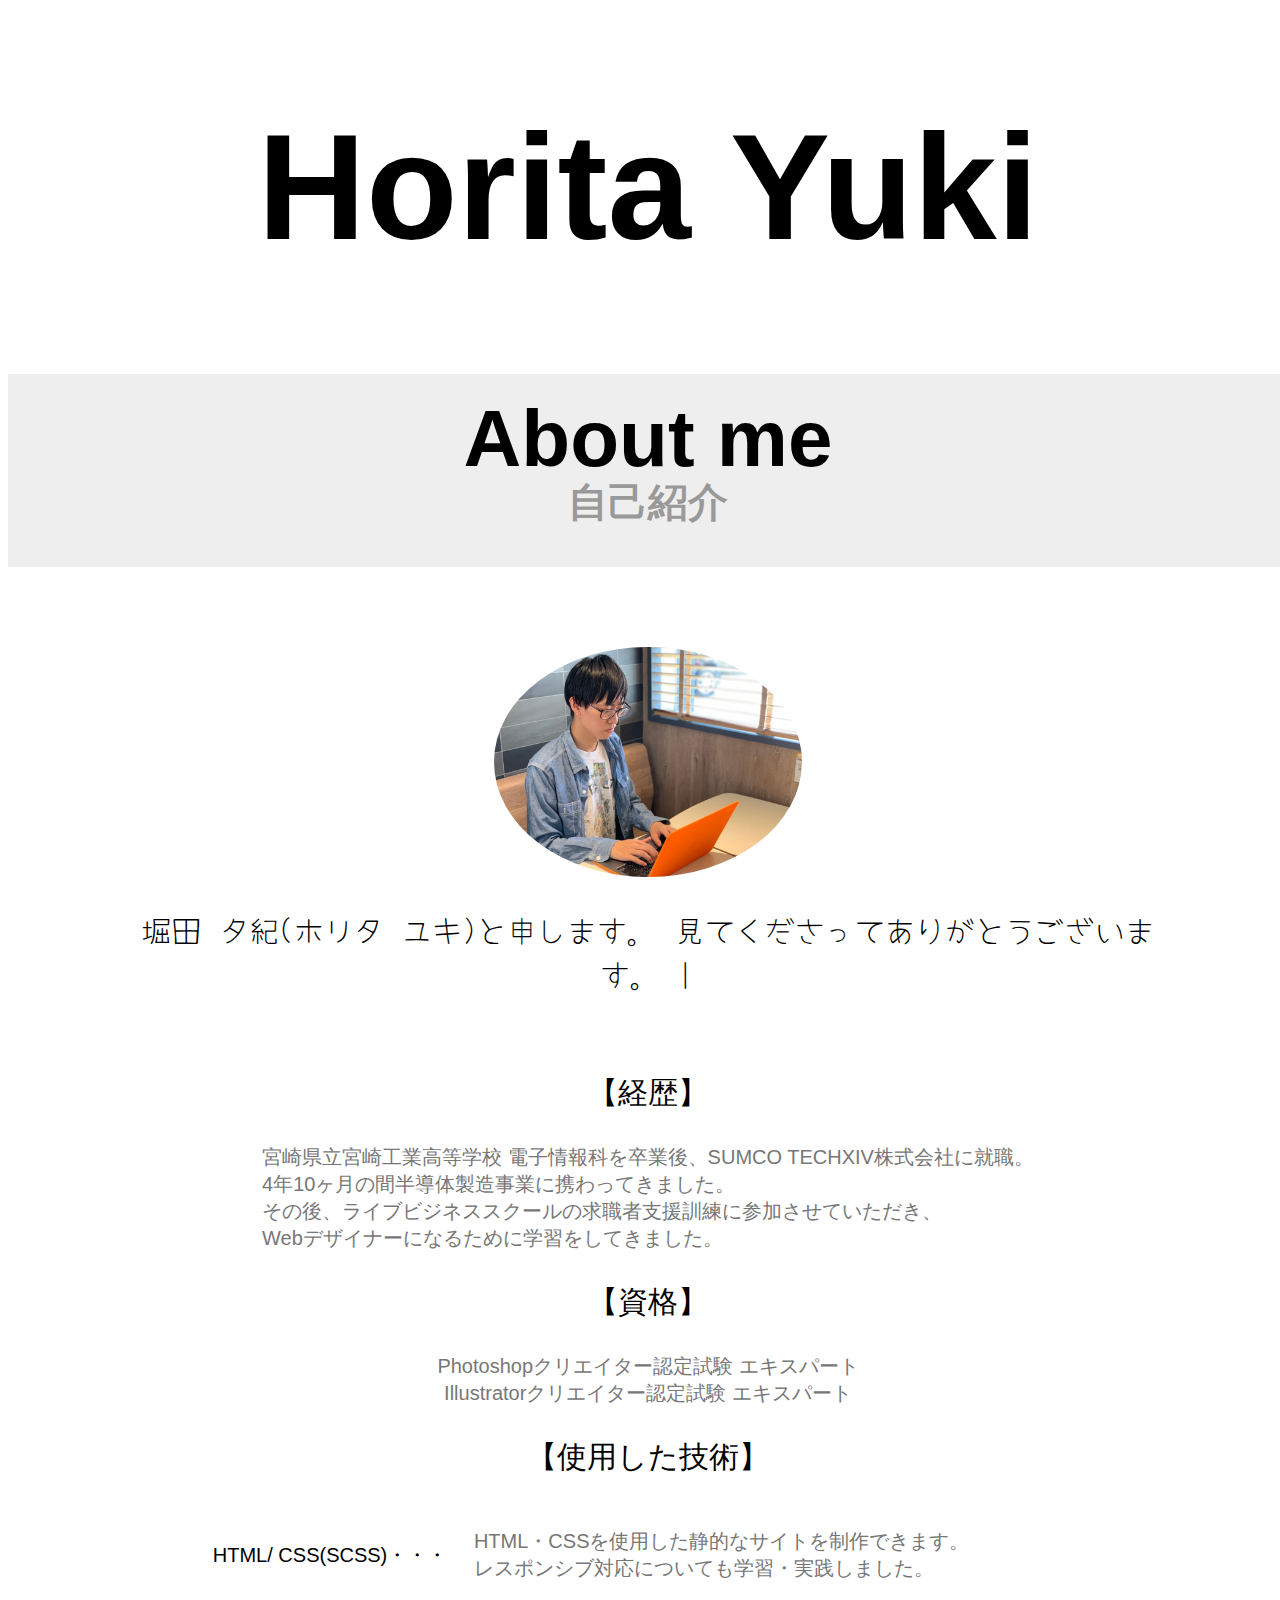
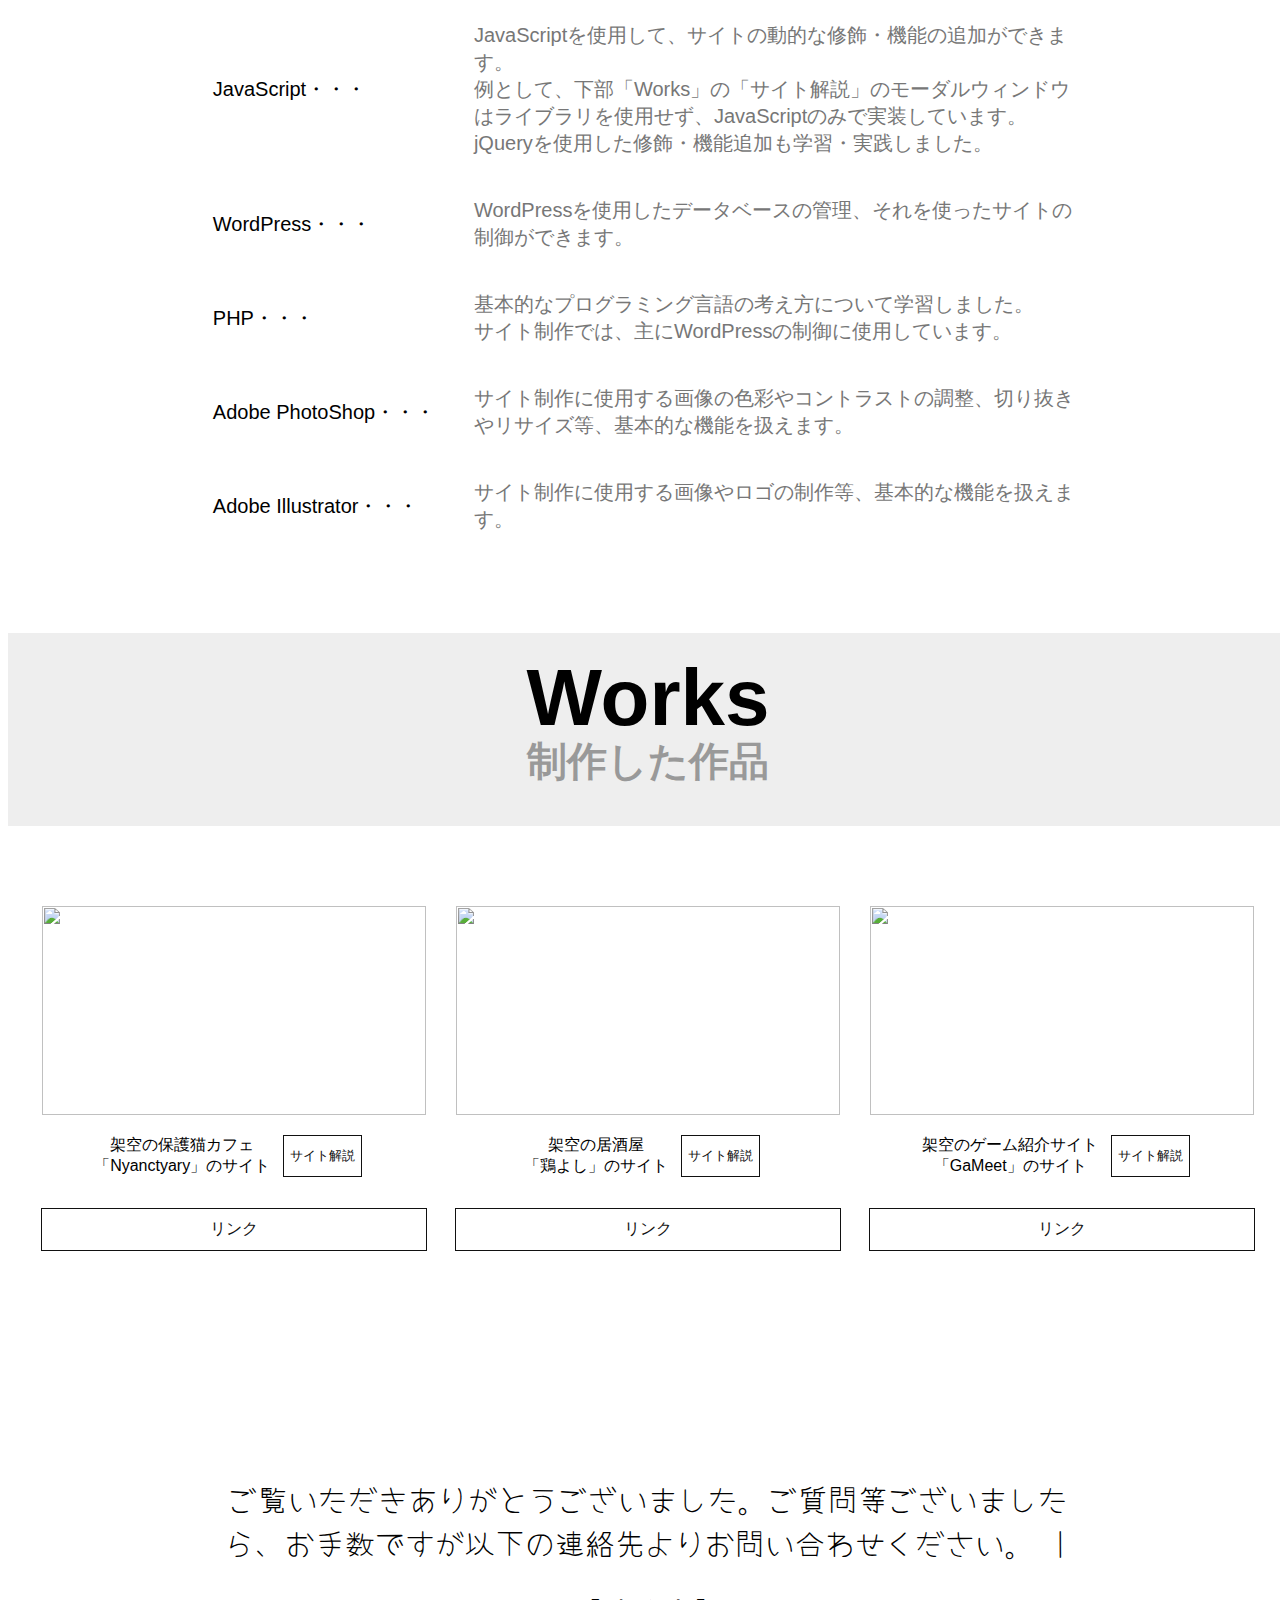
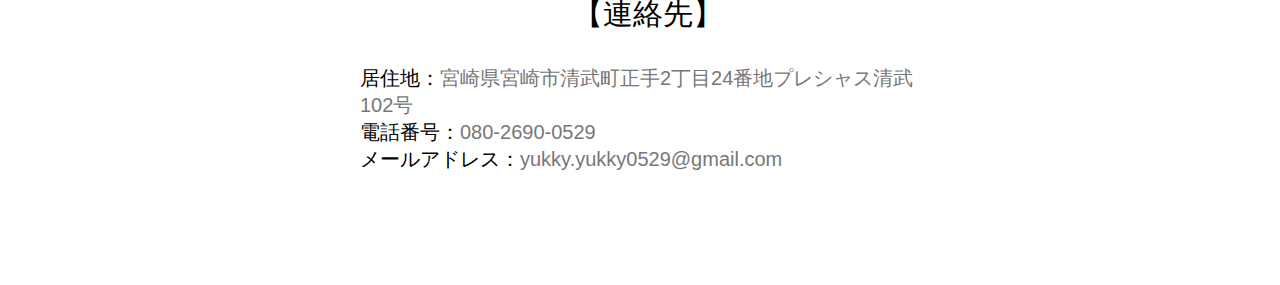
==== portfolio/index.html @ dc19169d "add new file" ====
<!doctype html>
<html lang="ja" id="index">
<head>
    <meta charset="UTF-8">
    <title>Horita's portfolio</title>
    <link rel="stylesheet" href="style.css">
    <link rel="preconnect" href="https://fonts.googleapis.com">
    <link rel="preconnect" href="https://fonts.gstatic.com" crossorigin>
    <link href="https://fonts.googleapis.com/css2?family=Klee+One&family=Yomogi&display=swap" rel="stylesheet">
    <script src="https://kit.fontawesome.com/6e4fd17460.js" crossorigin="anonymous"></script>
</head>
<body>
    <div id="wrapper">
        <div id="name">
            <h1>Horita Yuki</h1>
        </div>
        <div id="about">
            <h2>About me<br><span>自己紹介</span></h2>
            <img src="images/MainVisual.jpg" id="main-visual" alt="堀田夕紀の写真">
            <p class="center TextTyping">
                堀田 夕紀(ホリタ ユキ)と申します。
                見てくださってありがとうございます。
            </p>
            <br>
            <div class="career">
                <p class="center">【経歴】</p>
                <p class="left">
                    <span>
                        宮崎県立宮崎工業高等学校 電子情報科を卒業後、SUMCO TECHXIV株式会社に就職。<br>
                        4年10ヶ月の間半導体製造事業に携わってきました。<br>
                        その後、ライブビジネススクールの求職者支援訓練に参加させていただき、<br>
                        Webデザイナーになるために学習をしてきました。</p>
                    </span>
            </div>
            <div class="license">
                <p class="center">【資格】</p>
                <p class="left">
                    <span>
                        Photoshopクリエイター認定試験 エキスパート<br>
                        Illustratorクリエイター認定試験 エキスパート
                    </span>
                </p>
            </div>
            <p class="center">【使用した技術】</p>
            <div class="skills"> 
                <p class="left">
                    <p class="skill"><i class="fa-brands fa-html5"></i> HTML/<i class="fa-brands fa-css3-alt"></i> CSS(SCSS)・・・</p><p class="skill-text">HTML・CSSを使用した静的なサイトを制作できます。<br>レスポンシブ対応についても学習・実践しました。</p>
                    <p class="skill"><i class="fa-brands fa-js"></i> JavaScript・・・</p><p class="skill-text">JavaScriptを使用して、サイトの動的な修飾・機能の追加ができます。<br>例として、下部「Works」の「サイト解説」のモーダルウィンドウはライブラリを使用せず、JavaScriptのみで実装しています。<br>jQueryを使用した修飾・機能追加も学習・実践しました。</p>
                    <p class="skill"><i class="fa-brands fa-wordpress"></i> WordPress・・・</p><p class="skill-text">WordPressを使用したデータベースの管理、それを使ったサイトの制御ができます。</p>
                    <p class="skill"><i class="fa-brands fa-php"></i> PHP・・・</p><p class="skill-text">基本的なプログラミング言語の考え方について学習しました。<br>サイト制作では、主にWordPressの制御に使用しています。</p>
                    <p class="skill">Adobe PhotoShop・・・</p><p class="skill-text">サイト制作に使用する画像の色彩やコントラストの調整、切り抜きやリサイズ等、基本的な機能を扱えます。</p>
                    <p class="skill">Adobe Illustrator・・・</p><p class="skill-text">サイト制作に使用する画像やロゴの制作等、基本的な機能を扱えます。</p>
                </p>
            </div>
        </div>
        <h2>Works<br><span>制作した作品</span></h2>
        <div id="works">
            <div class="work">
                <div class="work-bg">
                    <img src="images/Nyanctuary.png">
                    <div class="site-title">
                        <p>架空の保護猫カフェ<br>「Nyanctyary」のサイト</p>
                        <button class="openbtn" id="ModalOpen0">サイト解説</button>
                    </div>
                    <a href="https://horitayuki.web.fc2.com/" target="_blank"><p class="link">リンク</p></a>
                </div>
            </div>
            <div class="work">
                <div class="work-bg">
                    <img src="images/Toriyoshi.png">
                    <div class="site-title">
                        <p>架空の居酒屋<br>「鶏よし」のサイト</p>
                        <button class="openbtn" id="ModalOpen1">サイト解説</button>
                    </div>
                    <a href="https://www.horitayuki.website/" target="_blank"><p class="link">リンク</p></a>
                </div>
            </div>
            <div class="work">
                <div class="work-bg">
                    <img src="images/Gameet.png">
                    <div class="site-title">
                        <p>架空のゲーム紹介サイト<br>「GaMeet」のサイト</p>
                        <button class="openbtn" id="ModalOpen2">サイト解説</button>
                    </div>
                    <a href="https://horitayuki.conohawing.com/" target="_blank"><p class="link">リンク</p></a>
                </div>
            </div>
        </div>
        <!-- <h2>Feature<br><span>サイトの解説</span></h2> -->
        <div id="features">
            <div class="feature" id="Modal0">
                <div class="feature-bg">
                    <div class="feature-img">
                        <img src="images/Nyanctuary.png">
                        <p class="annotation at1">①</p>
                        <p class="annotation at2">①</p>
                        <p class="annotation at3">②</p>
                    </div>
                    <div class="feature-text">
                        <button class="close-btn" id="ModalClose0">解説を閉じる</button>
                        <h3>架空の保護猫カフェ<br>「Nyanctyary」のサイト</h3>
                        <a href="https://horitayuki.web.fc2.com/" target="_blank"><p class="link">リンク</p></a>
                        <p class="introduct introduct-heading">担当：</p>
                        <p class="introduct">Adobe PhotoShop / Adobe Illustrator / Adobe Xd / HTML(Responsive) / CSS / JavaScript(jQuery)</p>
                        <br>
                        <p class="introduct introduct-heading">制作期間：</p>
                        <p class="introduct">
                            30時間程度<br>
                            デザインカンプ・素材の収集(2日・10時間程度)<br>
                            コーディング(2日・20時間程度)<br>
                        </p>
                        <br>
                        <p class="introduct introduct-heading">このサイトを制作した理由：</p>
                        <p class="introduct">このサイトは、Adobe Xdでデザインカンプを作り、その通りに作る練習のために製作しました。サイトの構成としてはトップページとドリンクメニューのページの2ページのみの構成となっています。</p>
                        <p class="introduct">Adobe Xdでのデザインカンプはこのようになっています。</p>
                        <p class="introduct">サイトを見たお客さんに来店してもらうことがこのサイトの目的です。</p>
                        <br>
                        <img src="images/Nyanctuary-design.png">
                        <br>
                        <br>
                        <p class="introduct introduct-heading">このサイトのデザインについて：</p>
                        <p class="introduct">実際に営業している猫カフェのサイトを色々と参考にさせていただき、「それっぽいもの」を作ることが目的です。あえて自分の色を出さないようにしています。</p>
                        <p class="introduct">猫カフェに来るお客さんは癒しを求めてやってくると思うので、全体的に暖色系で暖かく、柔らかい雰囲気でデザインしました。</p>
                        <p class="introduct">サイトのコンセプトが、「猫たちが安心して眠れる場所を作る」というものになっているので、猫の寝顔の写真を多く配置しています。</p>
                        <br>
                        <p class="introduct introduct-heading">制作に使用した技術について：</p>
                        <p class="introduct">このサイトの制作には、HTML,CSS,JavaScript(jQuery)を使用しています。ページの移動に連動して写真やテキストをフェードインさせる箇所<span class="red-text">①</span>、ページを上に移動させると右下からトップに戻るボタンが出てくる箇所<span class="red-text">②</span>にJavaScriptが使用されています。</p>
                        <p class="introduct">また、レスポンシブ対応もしています。</p>
                        <br>
                        <p class="introduct introduct-heading">工夫した箇所・苦労した箇所・制作した感想：</p>
                        <p class="introduct last-introduct">
                            jQueryで動きを少し取り入れて制作しました。装飾過多にならないようにシンプルな動きで、統一感を崩さないように気をつけました。
                            デザインカンプ通りに作るということを目標にしていましたが、制作していく中で「こうした方がいいかな」という場面があり、最終的に細かいところはデザインカンプ通りにはなりませんでした。<br>
                            デザインカンプ制作の時点で、デザインの意味や目的を明確にして制作していれば防げたことだと思うので、デザインの一つ一つに明確な意図を持ちたいと思いました。
                        </p>
                        <button class="close-btn btn-bottom" id="ModalClose0-b">解説を閉じる</button>
                    </div>
                </div>
            </div>
            <div class="feature" id="Modal1">
                <div class="feature-bg">
                    <div class="feature-img">
                        <img src="images/Toriyoshi.png">
                        <p class="annotation at4">①</p>
                        <p class="annotation at5">①</p>
                        <p class="annotation at6">②</p>
                    </div>
                    <div class="feature-text">
                        <button class="close-btn" id="ModalClose1">解説を閉じる</button>
                        <h3>架空の居酒屋<br>「鶏よし」のサイト</h3>
                        <a href="https://www.horitayuki.website/" target="_blank"><p class="link">リンク</p></a>
                        <p class="introduct introduct-heading">担当：</p>
                        <p class="introduct">Adobe PhotoShop / Adobe Illustrator / Adobe Xd / <br><b>HTML(Responsive) / CSS(SCSS) / JavaScript(jQuery) / WordPress</b></p>
                        <br>
                        <p class="introduct introduct-heading">制作期間：</p>
                        <p class="introduct">
                            60時間程度<br>
                            サイトの構想(8時間程度)<br>
                            デザインカンプ・素材の収集(10時間程度)<br>
                            コーディング(42時間程度)<br>
                        </p>
                        <br>
                        <p class="introduct introduct-heading">このサイトを制作した理由：</p>
                        <p class="introduct">このサイトは、HTML・CSSの授業の中で、実習として制作したものです。<br>Adobe Xdでデザインカンプを作り、その通りに制作することを目的としています。</p>
                        <p class="introduct">Adobe Xdでのデザインカンプはこのようになっています。</p>
                        <p class="introduct">サイトを見たお客さんに予約・来店してもらうことがこのサイトの目的です。</p>
                        <br>
                        <img src="images/Toriyoshi-design.png">
                        <br>
                        <br>
                        <p class="introduct introduct-heading">このサイトのデザインについて：</p>
                        <p class="introduct">これも実際に営業している居酒屋のサイトを色々と参考にさせていただき、「それっぽいもの」を作ることが目的です。あえて自分の色を出さないようにしています。</p>
                        <p class="introduct">お店の想定として、30代〜40代の男性が、1〜4人で来店する小さめの居酒屋(カウンター席が6席くらい、座敷が2つくらい)で、地鶏料理が名物、というお店を想定して制作しました。</p>
                        <p class="introduct">落ち着いて、上品な雰囲気でデザインしたかったので、黒を基調として、金色や銀色でアクセントを加えています。</p>
                        <br>
                        <p class="introduct introduct-heading">制作に使用した技術について：</p>
                        <p class="introduct">このサイトの制作には、HTML,CSS,JavaScript(jQuery),WordPressを使用しています。ページの移動に連動して写真やテキストをフェードインさせる箇所<span class="red-text">①</span>にJavaScriptが使用されています。</p>
                        <p class="introduct">お店のお知らせや、期間限定メニューなど、随時更新が予想されるサイトですので、WordPressでのデータベース管理も行なっています。トップページ下部のお知らせ部分<span class="red-text">②</span>や、お知らせページの記事はWordPressで管理しています。</p>
                        <p class="introduct">また、レスポンシブ対応もしています。</p>
                        <br>
                        <p class="introduct introduct-heading">工夫した箇所・苦労した箇所・制作した感想：</p>
                        <p class="introduct last-introduct">
                            サイトの目的は、お客さんに予約・来店してもらうことなので、全ページに電話番号を記載しています。<br>
                            デザインカンプ通りに制作するという目標は概ね達成できたと思います。<br>
                            初めてWordPressを使用してコンテンツの表示を行なったので、表示させるコンテンツの制御が難しかったです。CMSの便利さを知れたことは大きな収穫でした。<br>
                        </p>
                        <button class="close-btn btn-bottom" id="ModalClose1-b">解説を閉じる</button>
                    </div>
                </div>
            </div>
            <div class="feature" id="Modal2">
                <div class="feature-bg">
                    <div class="feature-img">
                        <img src="images/Gameet.png">
                        <p class="annotation at7">①</p>
                        <p class="annotation at8">②</p>
                        <p class="annotation at9">③</p>
                    </div>
                    <div class="feature-text">
                        <button class="close-btn" id="ModalClose2">解説を閉じる</button>
                        <h3>架空のゲーム紹介サイト<br>「GaMeet」のサイト</h3>
                        <a href="https://horitayuki.conohawing.com/" target="_blank"><p class="link">リンク</p></a>
                        <p class="introduct introduct-heading">担当：</p>
                        <p class="introduct"> <b>HTML / CSS(SCSS) / JavaScript(jQuery) / WordPress</b></p>
                        <br>
                        <p class="introduct introduct-heading">制作期間：</p>
                        <p class="introduct">
                            200時間程度<br>
                            サイトの構想(10時間程度)<br>
                            デザインカンプ・素材の収集(20時間程度)<br>
                            コーディング(170時間)<br>
                        </p>
                        <br>
                        <p class="introduct introduct-heading">このサイトを制作した理由：</p>
                        <p class="introduct">このサイトは、職業訓練で教えていただいたコーディング技術をできる限り使用することを目的として制作しました。</p>
                        <p class="introduct">実際にサイトの運用(=記事の更新)が出来るところまで作り込むことを目標にしました。</p>
                        <p class="introduct">さまざまなゲームを紹介し、知ってもらうことがサイトの目的です。</p>
                        <br>
                        <p class="introduct introduct-heading">このサイトのデザインについて：</p>
                        <p class="introduct">このサイトは、自分の好きなデザイン・配色で制作しました。</p>
                        <p class="introduct">さまざまなゲームを紹介するというサイトの特性上、各ゲームのデザインと喧嘩しない様にシンプルなデザインのサイトにした方がいいと考えました。<br>ただ、JavaScriptを使用した「動き」も取り入れたかったので、図形(菱形)をモチーフにしてサイトをデザインし、シンプルかつ動きのあるサイトを目指しました。</p>
                        <p class="introduct">また、裏テーマとして「サイトのデザインにできるだけ画像を使用しないこと」があり、コンテンツの内容以外での画像の使用はしていません。</p>
                        <br>
                        <p class="introduct introduct-heading">制作に使用した技術について：</p>
                        <p class="introduct">このサイトの制作には、HTML,CSS,JavaScript(jQuery),WordPressを使用しています。トップページ上部のスライド部分<span class="red-text">①</span>、下部のゲームソフトを発売日順に表示している部分<span class="red-text">②</span>のスライドバーにJavaScriptが使用されています。</p>
                        <p class="introduct">新作ゲームの情報や、ゲームイベントやセールの情報など、随時更新が予想されるサイトですので、WordPressでのデータベース管理も行なっています。コンテンツは全てWordPressで管理されており、WordPressの基本機能であるテンプレートを使用することにより、新作ゲームの記事を簡単に投稿できるようにしています。</p>
                        <p class="introduct">絞り込み機能やフリーワード検索の機能<span class="red-text">③</span>もつけ、ユーザビリティを高めています。</p>
                        <p class="introduct">レスポンシブ対応は行っていません。</p>
                        <br>
                        <p class="introduct introduct-heading">工夫した箇所・苦労した箇所・制作した感想：</p>
                        <p class="introduct last-introduct">
                            このサイトでは、オリジナルのスライドショーや絞り込み・検索フォーム、スライドバーと画像表示の連動など、新しい試みを取り入れてみました。<br>
                            トップページ上部のスライドショー<span class="red-text">①</span>、ページ下部のスライドバーと画像表示の連動<span class="red-text">②</span>は、JavaScriptを使用して制作しました。概ね望んだ通りの動きにはできましたが、CSS,JavaScript共々必要以上のコードを書いてしまっていると感じます。コードの簡略化についても意識していきたいです。<br>
                            また、WordPressを使用したコンテンツの管理、テンプレート的なサイトの制作にも挑戦しています。<br>
                            カテゴリーやタグを利用してのコンテンツの制御に難儀しましたが、先生方の助けもあり、サイトを形にすることができました。<br>
                        </p>
                        <button class="close-btn btn-bottom" id="ModalClose2-b">解説を閉じる</button>
                    </div>
                </div>
            </div>
        </div>
        <p class="thanks TextTyping">
            ご覧いただきありがとうございました。ご質問等ございましたら、お手数ですが以下の連絡先よりお問い合わせください。
        </p>
        <div class="contact">
            <p class="center">【連絡先】</p>
            <p class="left">
                居住地：<span>宮崎県宮崎市清武町正手2丁目24番地プレシャス清武102号<br></span>
                電話番号：<span>080-2690-0529<br></span>
                メールアドレス：<span>yukky.yukky0529@gmail.com</span>
            </p>
        </div>
    </div>
    




    <footer>
    </footer>
    <script src="https://code.jquery.com/jquery-3.4.1.min.js" integrity="sha256-CSXorXvZcTkaix6Yvo6HppcZGetbYMGWSFlBw8HfCJo=" crossorigin="anonymous"></script>
    <script src="js/modal.js"></script>
    <script src="js/typing.js"></script>
</body>
</html>
---- portfolio/style.css ----
html {
    width: 100%;
    font-family: 'Hiragino Kaku Gothic ProN','ヒラギノ角ゴ ProN W3',sans-serif;
}
body {
    width: 100%;
}
h1 {
    text-align: center;
    font-size: 150px;
}
h2 {
    text-align: center;
    font-size: 80px;
    line-height: 50px;
    padding: 0.5em 0;
    margin: 1em calc(50% - 50vw);
    width: 100vw;
    background-color: #eee;
}
h2 span {
    font-size: 40px;
    color: #999;
}
a {
    text-decoration: none;
}
button {
    -webkit-appearance: none;
       -moz-appearance: none;
            appearance: none;
    border: 0;
    border-radius: 0;
    background: transparent;
}
#main-visual {
    display: block;
    margin: 0 auto;
    width: 30%;
    height: auto;
    border-radius: 50%;
}
/* 挨拶文のタイピングアニメーション */
.TextTyping {
    font-family: 'Yomogi', cursive;
}
.TextTyping span {
    display: none;
}
  /*文字列後ろの線の設定*/
.TextTyping::after {
    content: "|";
    animation: typinganime .8s ease infinite;
}
  
@keyframes typinganime{
    from{opacity:0}
    to{opacity:1}
}
/* 挨拶文のタイピングアニメーションここまで */

.career {
    width: 75%;
    margin: 0 auto;
}
.license {
    width: 75%;
    margin: 0 auto;
}
.skills {
    width: 85%;
    margin: 0 auto;
    display: flex;
    flex-wrap: wrap;
    align-items: center;
    justify-content: center;
}
#about .skill {
    width: 30%;
    font-size: 20px;
}
#about .skill-text {
    width: 70%;
    font-size: 20px;
    color: #777;
}
.contact {
    width: 60%;
    margin: 0 auto 7em auto;
}
.contact .center {
    font-size: 30px;
}
.contact .left span {
    color: 
    #777;
}
.contact .left {
    width: 75%;
    margin: 0 auto;
    text-align: left;
    font-size: 20px;
}
#works {
    display: flex;
    justify-content: center;
    gap: 30px;
}
.work {
    width: 30%;
    height: auto;
}
.work-bg {
    width: 100%;
    text-align: center;
}
.work-bg .link {
    color: #111;
    padding: 10px;
    outline: 1px solid #111;
    transition: 0.3s;
}
.work-bg .link:hover {
    color: #ddd;
    background-color: #111;
    transform: scale(1.05);
    cursor: pointer;
    transition: 0.3s;
}
.work-bg img {
    width: 100%;
    height: 209px;
    object-fit: cover;
    object-position: 0 0;
}
.feature {
    position: absolute;
    top: 0;
    left: 0;
    padding: 20px;
    background-color: rgba(17, 17, 17, 0.8);
    z-index: 1;
}
.feature-bg {
    display: flex;
    align-items: center;
    background-color: #333;
}
.feature-img {
    position: relative;
    width: 40%;
    height: auto;
    margin: 20px;
}
.feature-img img {
    width: 100%;
    height: auto;
}
.feature-text {
    position: relative;
    width: 60%;
    text-align: center;
}
.feature-text h3 {
    font-size: 30px;
    color: #ddd;
}
.feature-text a {
    display: block;
    margin: auto;
    width: 50%;
}
.feature-text .link {
    color: #ddd;
    padding: 10px;
    outline: 1px solid #ddd;
    transition: 0.3s;
}
.feature-text .link:hover {
    color: #111;
    background-color: #ddd;
    transform: scale(1.05);
    cursor: pointer;
    transition: 0.3s;
}
.feature-text img {
    width: 80%;
    height: auto;
}
.feature-text button {
    position: absolute;
    right: 1em;
    top: 1em;
}
.introduct {
    color: #ddd;
    text-align: left;
    margin: auto 70px;
}
.introduct-heading {
    color: #f5df4d;
    font-size: 20px;
    line-height: 50px;
}
.annotation {
    color: #f44;
    font-size: 40px;
}
.red-text {
    color: #f44;
    font-size: 1em;
}
.at1 {
    position: absolute;
    top: 15%;
    left: 47%;
}
.at2 {
    position: absolute;
    top: 62%;
    left: 41%;
}
.at3 {
    position: absolute;
    top: 92%;
    left: 88%;
}
.at4 {
    position: absolute;
    top: 18%;
    left: 12%;
}
.at5 {
    position: absolute;
    top: 44%;
    left: 41%;
}
.at6 {
    position: absolute;
    top: 83%;
    left: 16%;
}
.at7 {
    position: absolute;
    top: 1%;
    left: 24%;
}
.at8 {
    position: absolute;
    top: 74%;
    left: 5%;
}
.at9 {
    position: absolute;
    top: 37%;
    left: 20%;
}
#about {
    width: 80%;
    margin: 0 auto;
}
#about p {
    font-size: 30px;
}
.center {
    text-align: center;
}
#about .left {
    text-align: left;
    font-size: 20px;
}
#about .career {
    width: fit-content;
}
#about .contact {
    width: fit-content;
}
#about .license .left{
    text-align: center;
}
#about .left span {
    color: #777;
}
/* モーダル */
#Modal0 {
    display: none;
    align-items: center;
}
#Modal1 {
    display: none;
    align-items: center;
}
#Modal2 {
    display: none;
    align-items: center;
}
.openbtn {
    border-radius: 0;
    color: #111;
    outline: 1px solid #111;
    margin: auto 1em;
    height: 3em;
    justify-content: center;
    transition: 0.3s;
}
.openbtn:hover {
    color: #ddd;
    background-color: #111;
    transform: scale(1.1);
    cursor: pointer;
    transition: 0.3s;
}
.close-btn {
    border-radius: 0;
    color: #ddd;
    outline: 1px solid #ddd;
    margin: auto 1em;
    height: 3em;
    justify-content: center;
    transition: 0.3s;
}
.close-btn:hover {
    color: #111;
    background-color: #ddd;
    transform: scale(1.1);
    cursor: pointer;
    transition: 0.3s;
}
.feature-text .btn-bottom {
    position: absolute;
    top: auto;
    right: 1em;
    bottom: 1em;
}
.site-title {
    display: flex;
    justify-content: center;
}
.last-introduct {
    padding-bottom: 7em;
}
.thanks {
    width: 70%;
    margin: 0 auto;
    text-align: center;
    font-size: 30px;
    margin-top: 7em;
}
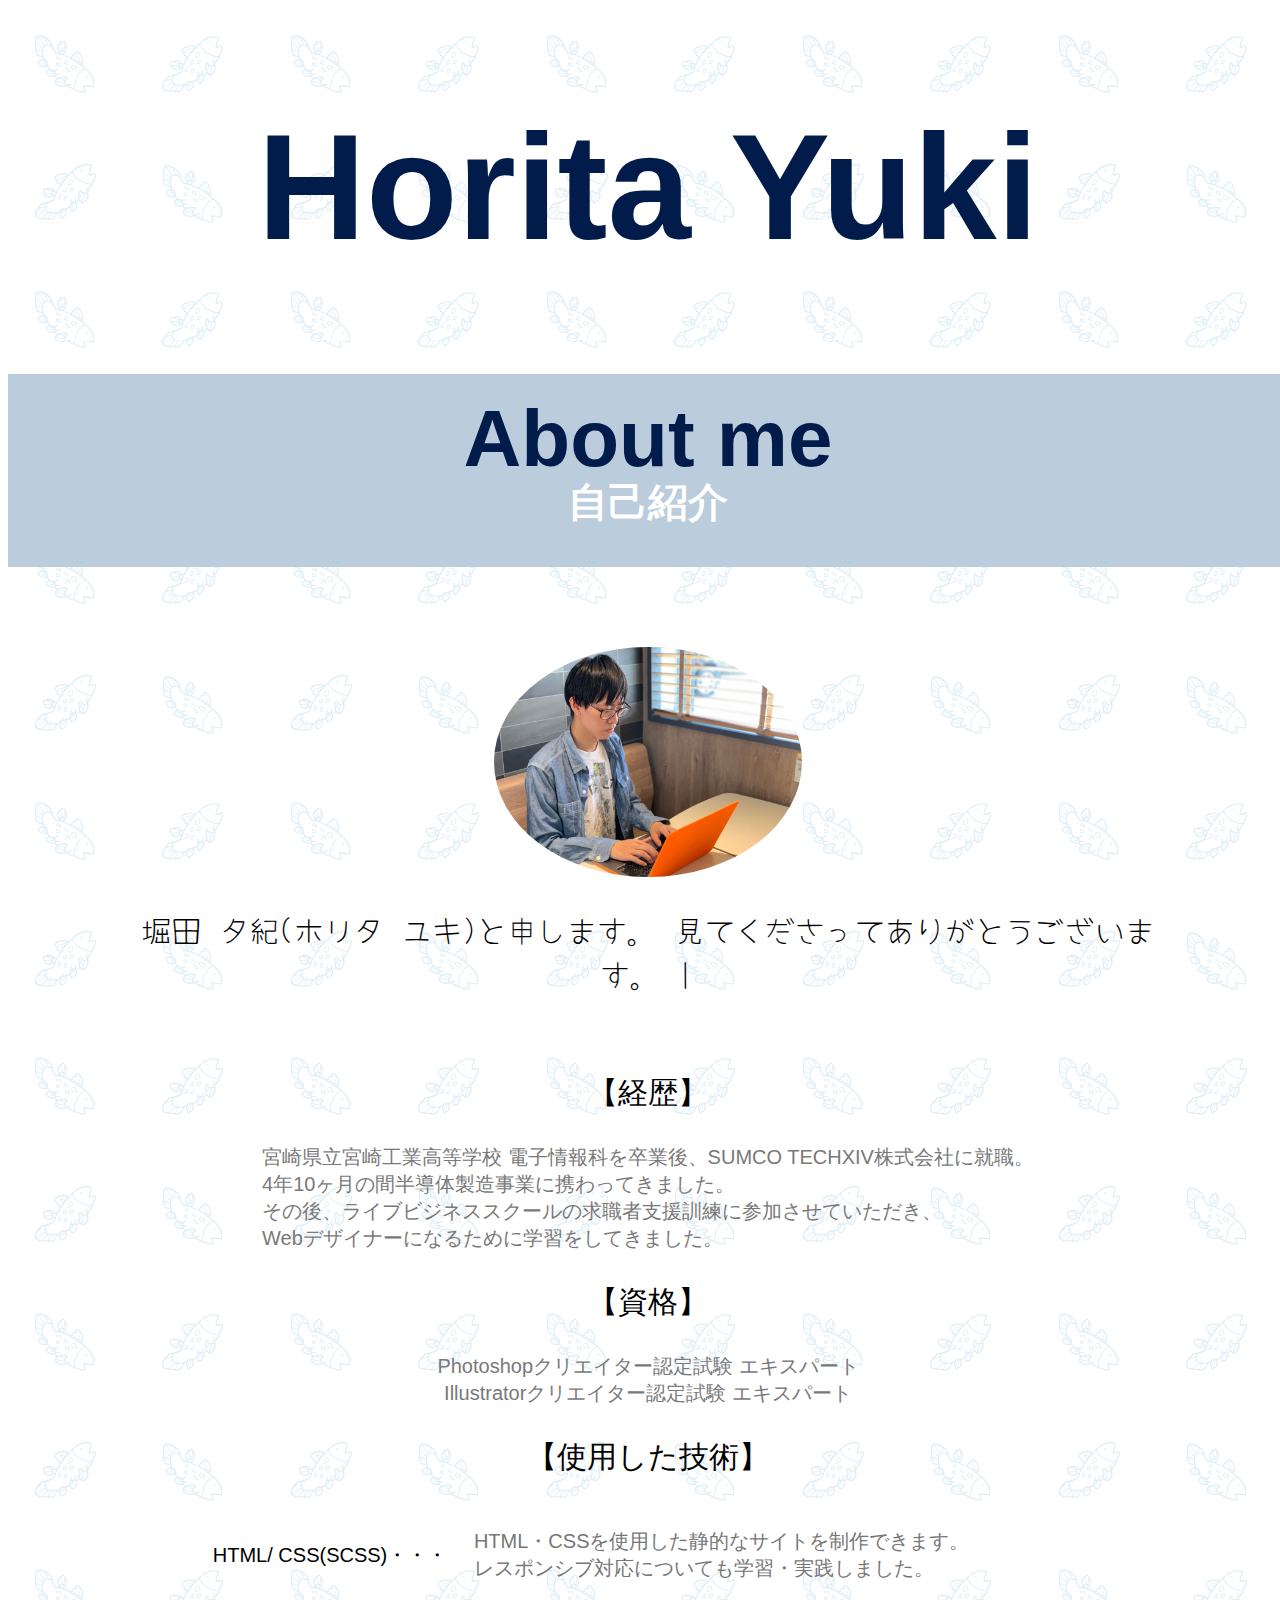
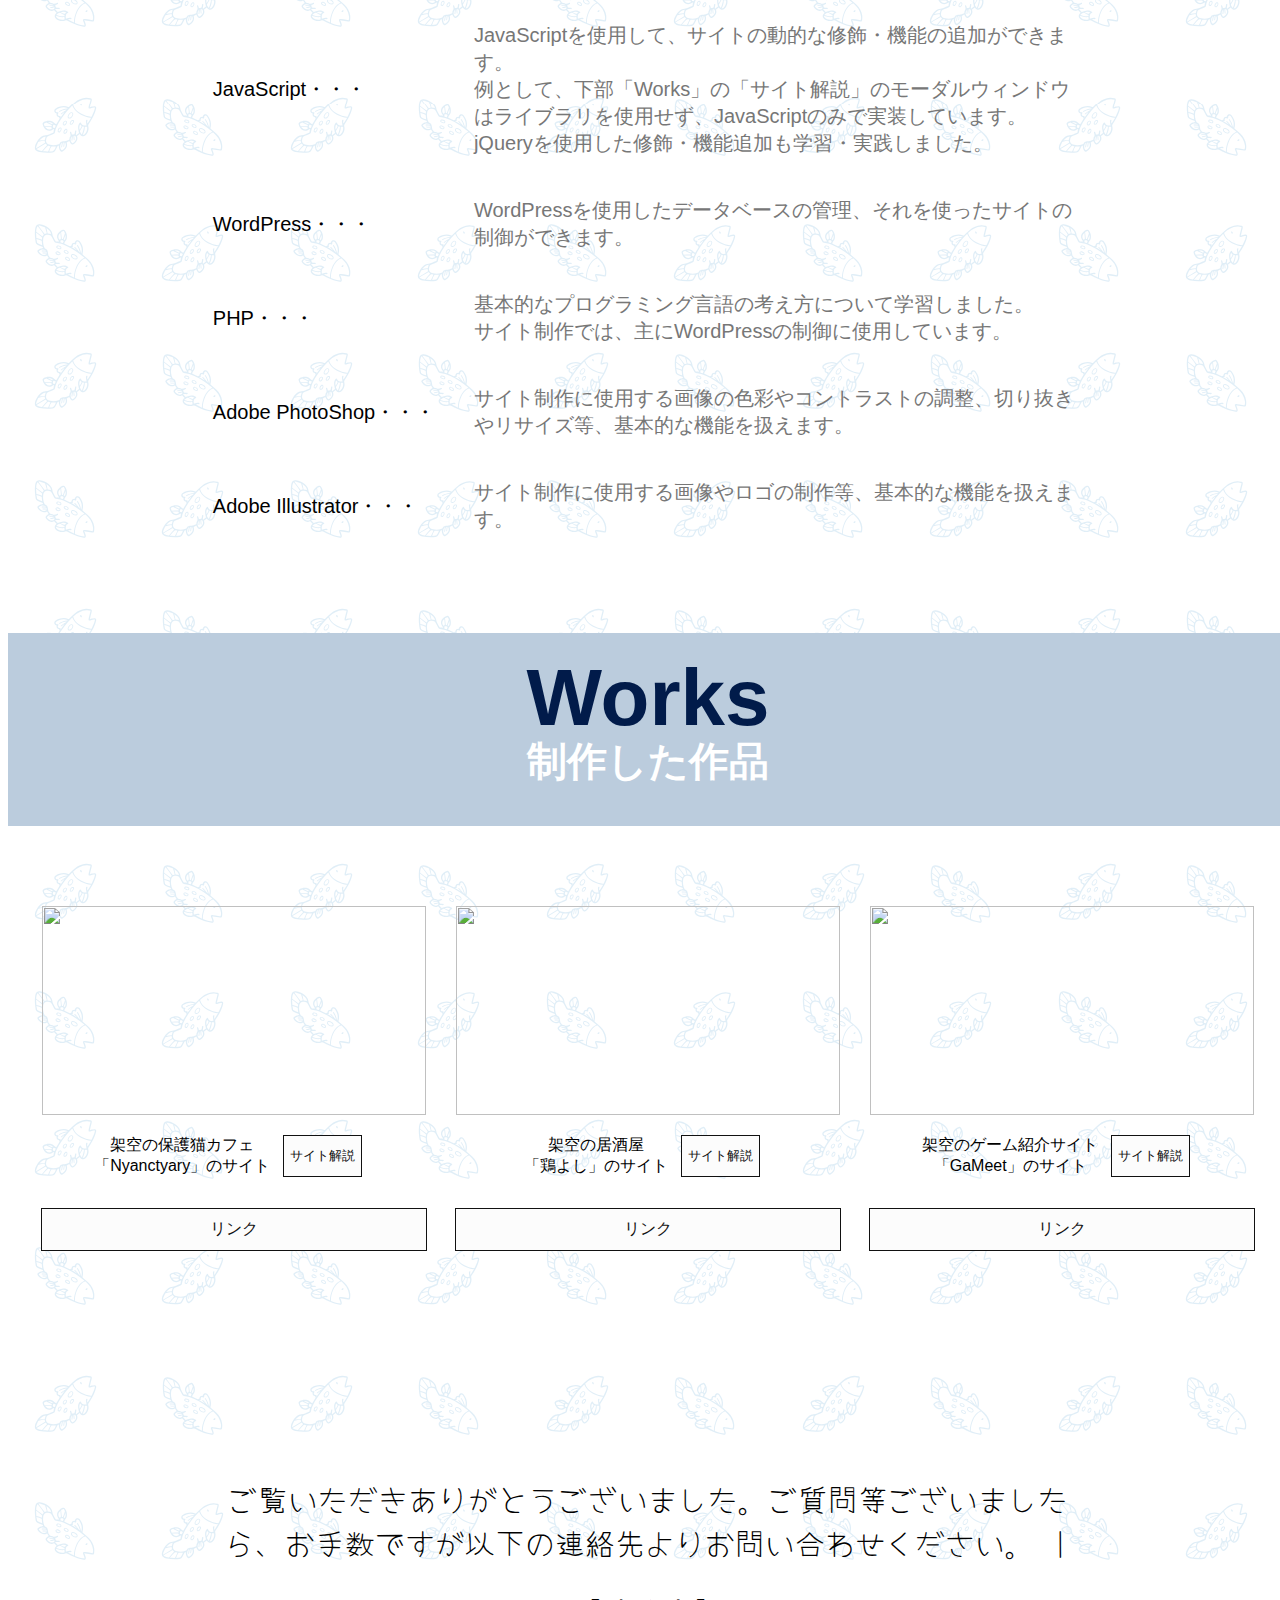
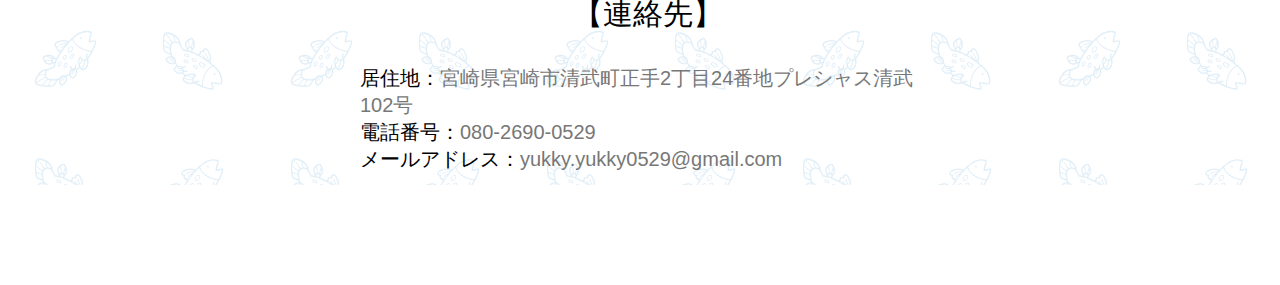
==== commit 6d886193: "add new file" ====
--- a/portfolio/index.html
+++ b/portfolio/index.html
@@ -10,6 +10,7 @@
     <script src="https://kit.fontawesome.com/6e4fd17460.js" crossorigin="anonymous"></script>
 </head>
 <body>
+    <div id="background"></div>
     <div id="wrapper">
         <div id="name">
             <h1>Horita Yuki</h1>
--- a/portfolio/style.css
+++ b/portfolio/style.css
@@ -2,12 +2,26 @@
     width: 100%;
     font-family: 'Hiragino Kaku Gothic ProN','ヒラギノ角ゴ ProN W3',sans-serif;
 }
+#background {
+    display: inline-block;
+    background-image: url(images/bg.svg);
+    background-size: 20%;
+    background-repeat: repeat;
+    position: absolute;
+    top: 0;
+    left: 0;
+    opacity: 0.12;
+    width: 100%;
+    height: 100%;
+    z-index: -1;
+}
 body {
     width: 100%;
 }
 h1 {
     text-align: center;
     font-size: 150px;
+    color: #011b4a;
 }
 h2 {
     text-align: center;
@@ -16,11 +30,12 @@
     padding: 0.5em 0;
     margin: 1em calc(50% - 50vw);
     width: 100vw;
-    background-color: #eee;
+    background-color: #bcd;
+    color: #011b4a;
 }
 h2 span {
     font-size: 40px;
-    color: #999;
+    color: #fff;
 }
 a {
     text-decoration: none;
@@ -115,6 +130,7 @@
     text-align: center;
 }
 .work-bg .link {
+    background-color: #fcfcfc;
     color: #111;
     padding: 10px;
     outline: 1px solid #111;
@@ -198,7 +214,7 @@
     margin: auto 70px;
 }
 .introduct-heading {
-    color: #f5df4d;
+    color: #87CEFA;
     font-size: 20px;
     line-height: 50px;
 }
@@ -279,7 +295,7 @@
     text-align: center;
 }
 #about .left span {
-    color: #777;
+    color: #797979;
 }
 /* モーダル */
 #Modal0 {
@@ -296,6 +312,7 @@
 }
 .openbtn {
     border-radius: 0;
+    background-color: #fcfcfc;
     color: #111;
     outline: 1px solid #111;
     margin: auto 1em;
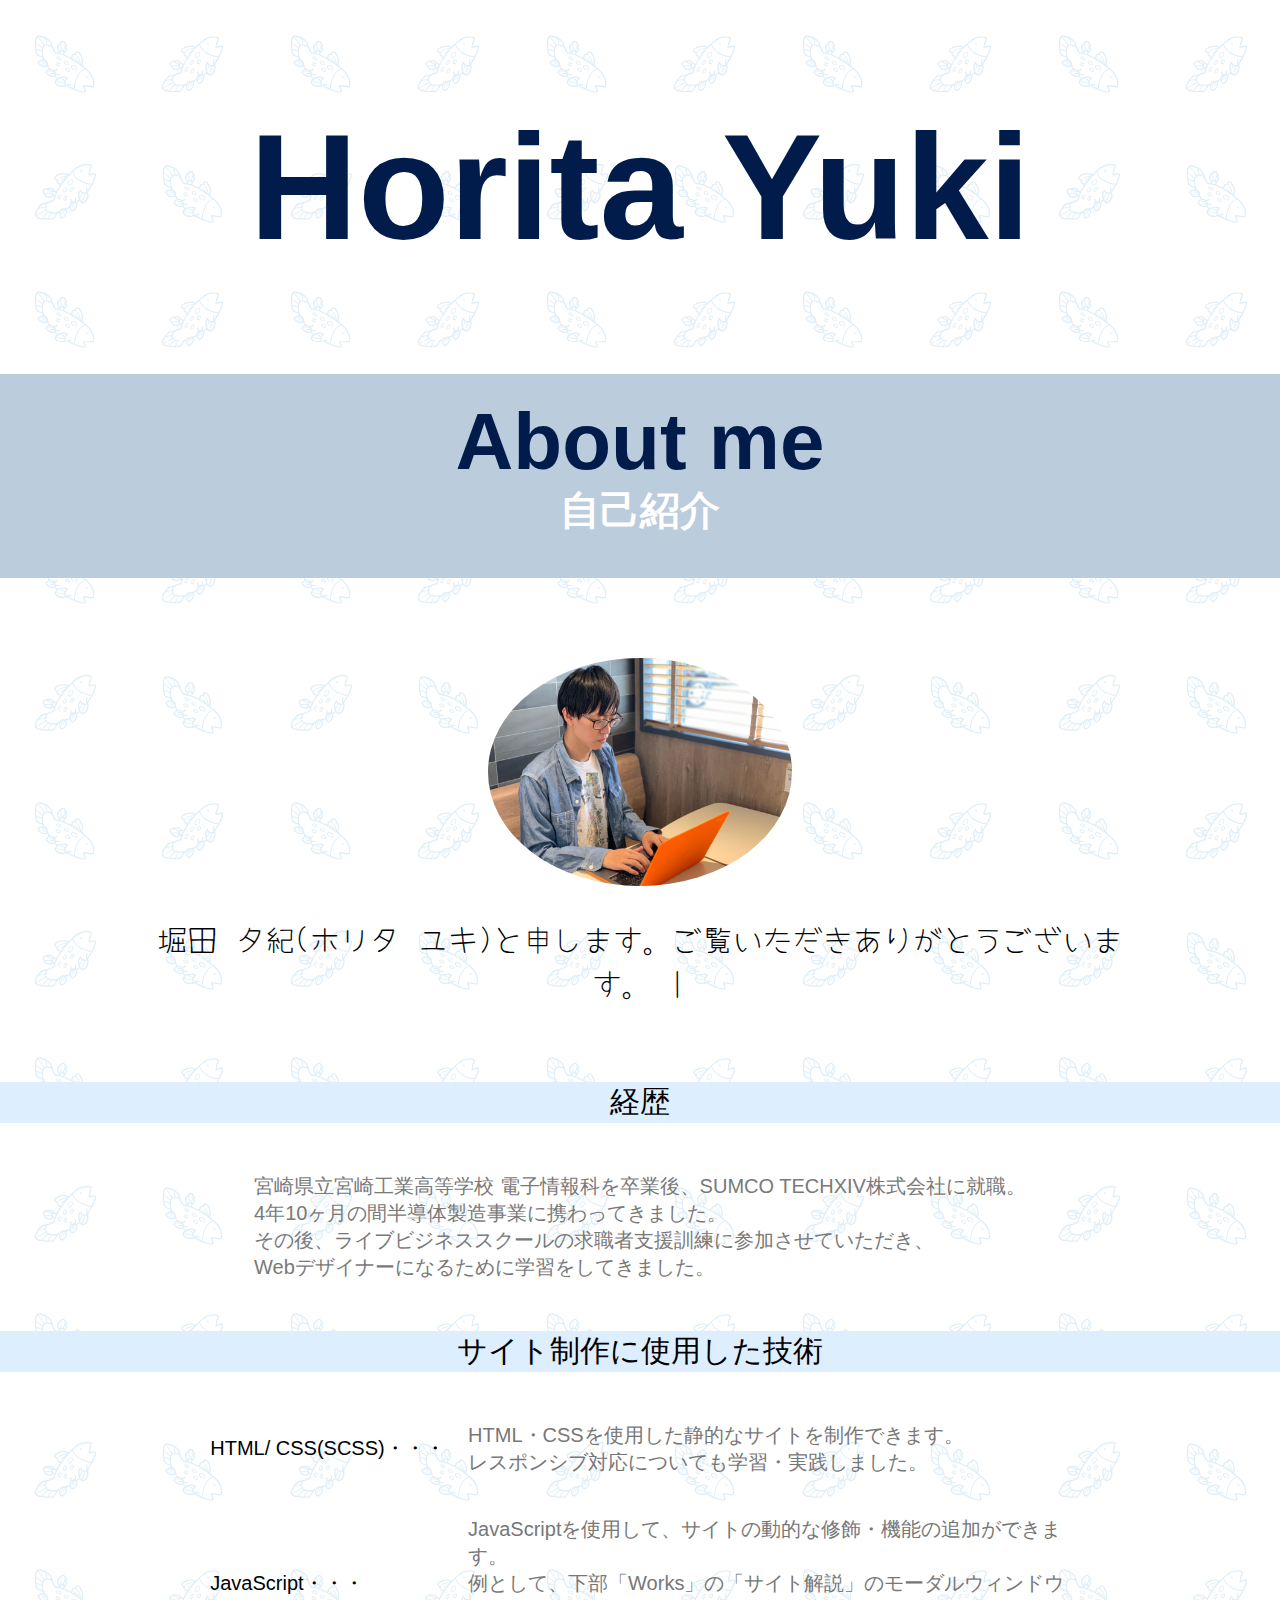
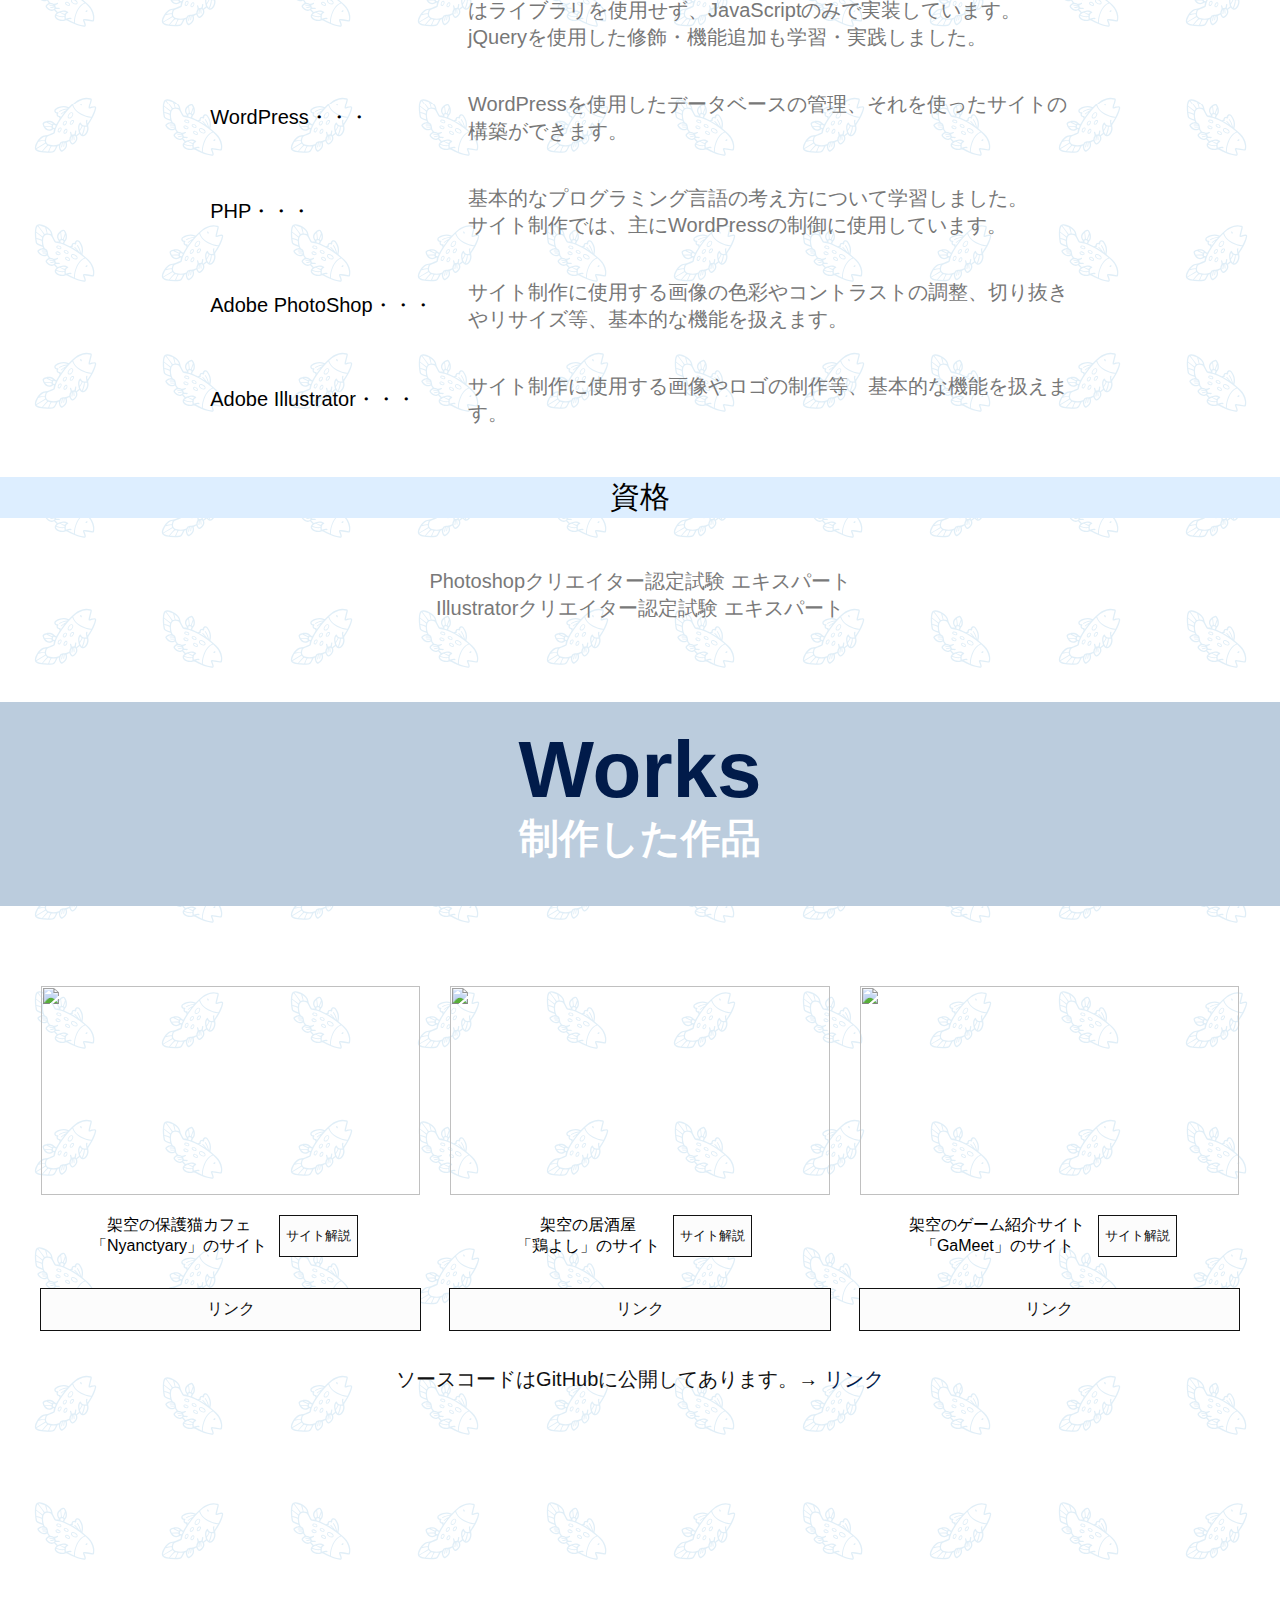
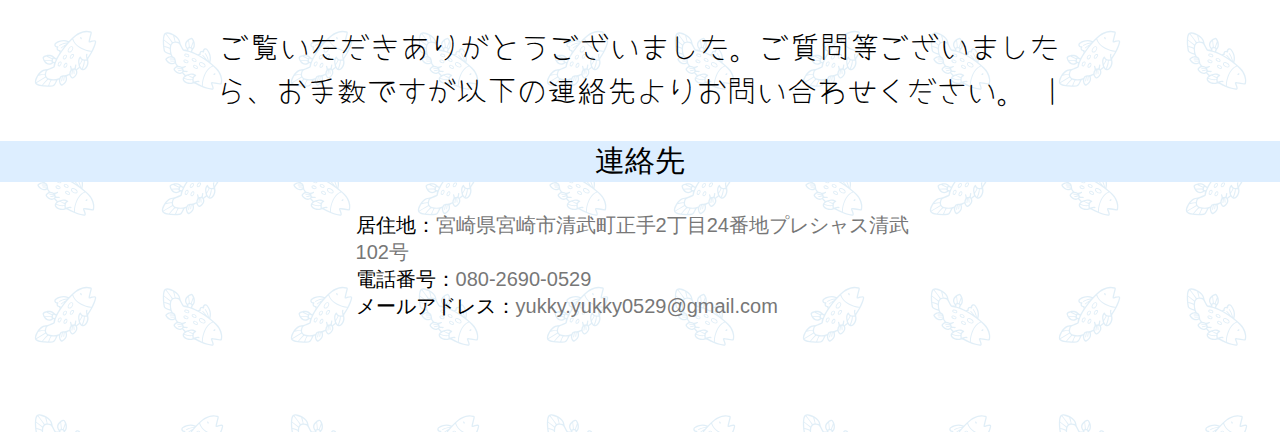
==== commit 1692747e: "add new file" ====
--- a/portfolio/index.html
+++ b/portfolio/index.html
@@ -19,12 +19,11 @@
             <h2>About me<br><span>自己紹介</span></h2>
             <img src="images/MainVisual.jpg" id="main-visual" alt="堀田夕紀の写真">
             <p class="center TextTyping">
-                堀田 夕紀(ホリタ ユキ)と申します。
-                見てくださってありがとうございます。
+                堀田 夕紀(ホリタ ユキ)と申します。ご覧いただきありがとうございます。
             </p>
             <br>
             <div class="career">
-                <p class="center">【経歴】</p>
+                <p class="center subheading">経歴</p>
                 <p class="left">
                     <span>
                         宮崎県立宮崎工業高等学校 電子情報科を卒業後、SUMCO TECHXIV株式会社に就職。<br>
@@ -33,24 +32,24 @@
                         Webデザイナーになるために学習をしてきました。</p>
                     </span>
             </div>
+            <p class="center subheading">サイト制作に使用した技術</p>
+            <div class="skills"> 
+                <p class="left">
+                    <p class="skill"><i class="fa-brands fa-html5"></i> HTML/<i class="fa-brands fa-css3-alt"></i> CSS(SCSS)・・・</p><p class="skill-text">HTML・CSSを使用した静的なサイトを制作できます。<br>レスポンシブ対応についても学習・実践しました。</p>
+                    <p class="skill"><i class="fa-brands fa-js"></i> JavaScript・・・</p><p class="skill-text">JavaScriptを使用して、サイトの動的な修飾・機能の追加ができます。<br>例として、下部「Works」の「サイト解説」のモーダルウィンドウはライブラリを使用せず、JavaScriptのみで実装しています。<br>jQueryを使用した修飾・機能追加も学習・実践しました。</p>
+                    <p class="skill"><i class="fa-brands fa-wordpress"></i> WordPress・・・</p><p class="skill-text">WordPressを使用したデータベースの管理、それを使ったサイトの構築ができます。</p>
+                    <p class="skill"><i class="fa-brands fa-php"></i> PHP・・・</p><p class="skill-text">基本的なプログラミング言語の考え方について学習しました。<br>サイト制作では、主にWordPressの制御に使用しています。</p>
+                    <p class="skill">Adobe PhotoShop・・・</p><p class="skill-text">サイト制作に使用する画像の色彩やコントラストの調整、切り抜きやリサイズ等、基本的な機能を扱えます。</p>
+                    <p class="skill">Adobe Illustrator・・・</p><p class="skill-text">サイト制作に使用する画像やロゴの制作等、基本的な機能を扱えます。</p>
+                </p>
+            </div>
             <div class="license">
-                <p class="center">【資格】</p>
+                <p class="center subheading">資格</p>
                 <p class="left">
                     <span>
                         Photoshopクリエイター認定試験 エキスパート<br>
                         Illustratorクリエイター認定試験 エキスパート
                     </span>
-                </p>
-            </div>
-            <p class="center">【使用した技術】</p>
-            <div class="skills"> 
-                <p class="left">
-                    <p class="skill"><i class="fa-brands fa-html5"></i> HTML/<i class="fa-brands fa-css3-alt"></i> CSS(SCSS)・・・</p><p class="skill-text">HTML・CSSを使用した静的なサイトを制作できます。<br>レスポンシブ対応についても学習・実践しました。</p>
-                    <p class="skill"><i class="fa-brands fa-js"></i> JavaScript・・・</p><p class="skill-text">JavaScriptを使用して、サイトの動的な修飾・機能の追加ができます。<br>例として、下部「Works」の「サイト解説」のモーダルウィンドウはライブラリを使用せず、JavaScriptのみで実装しています。<br>jQueryを使用した修飾・機能追加も学習・実践しました。</p>
-                    <p class="skill"><i class="fa-brands fa-wordpress"></i> WordPress・・・</p><p class="skill-text">WordPressを使用したデータベースの管理、それを使ったサイトの制御ができます。</p>
-                    <p class="skill"><i class="fa-brands fa-php"></i> PHP・・・</p><p class="skill-text">基本的なプログラミング言語の考え方について学習しました。<br>サイト制作では、主にWordPressの制御に使用しています。</p>
-                    <p class="skill">Adobe PhotoShop・・・</p><p class="skill-text">サイト制作に使用する画像の色彩やコントラストの調整、切り抜きやリサイズ等、基本的な機能を扱えます。</p>
-                    <p class="skill">Adobe Illustrator・・・</p><p class="skill-text">サイト制作に使用する画像やロゴの制作等、基本的な機能を扱えます。</p>
                 </p>
             </div>
         </div>
@@ -87,6 +86,7 @@
                 </div>
             </div>
         </div>
+        <a href="https://github.com/Horita-Yuki/Horita-Yuki/tree/master" id="github-url" target="_blank"><p>ソースコードはGitHubに公開してあります。→ <span>リンク</span></p></a>
         <!-- <h2>Feature<br><span>サイトの解説</span></h2> -->
         <div id="features">
             <div class="feature" id="Modal0">
@@ -101,8 +101,8 @@
                         <button class="close-btn" id="ModalClose0">解説を閉じる</button>
                         <h3>架空の保護猫カフェ<br>「Nyanctyary」のサイト</h3>
                         <a href="https://horitayuki.web.fc2.com/" target="_blank"><p class="link">リンク</p></a>
-                        <p class="introduct introduct-heading">担当：</p>
-                        <p class="introduct">Adobe PhotoShop / Adobe Illustrator / Adobe Xd / HTML(Responsive) / CSS / JavaScript(jQuery)</p>
+                        <p class="introduct introduct-heading">使用した技術：</p>
+                        <p class="introduct">Adobe PhotoShop / Adobe Illustrator / Adobe Xd / <br><b>HTML(Responsive) / CSS / JavaScript(jQuery)</b></p>
                         <br>
                         <p class="introduct introduct-heading">制作期間：</p>
                         <p class="introduct">
@@ -150,7 +150,7 @@
                         <button class="close-btn" id="ModalClose1">解説を閉じる</button>
                         <h3>架空の居酒屋<br>「鶏よし」のサイト</h3>
                         <a href="https://www.horitayuki.website/" target="_blank"><p class="link">リンク</p></a>
-                        <p class="introduct introduct-heading">担当：</p>
+                        <p class="introduct introduct-heading">使用した技術：</p>
                         <p class="introduct">Adobe PhotoShop / Adobe Illustrator / Adobe Xd / <br><b>HTML(Responsive) / CSS(SCSS) / JavaScript(jQuery) / WordPress</b></p>
                         <br>
                         <p class="introduct introduct-heading">制作期間：</p>
@@ -201,7 +201,7 @@
                         <button class="close-btn" id="ModalClose2">解説を閉じる</button>
                         <h3>架空のゲーム紹介サイト<br>「GaMeet」のサイト</h3>
                         <a href="https://horitayuki.conohawing.com/" target="_blank"><p class="link">リンク</p></a>
-                        <p class="introduct introduct-heading">担当：</p>
+                        <p class="introduct introduct-heading">使用した技術：</p>
                         <p class="introduct"> <b>HTML / CSS(SCSS) / JavaScript(jQuery) / WordPress</b></p>
                         <br>
                         <p class="introduct introduct-heading">制作期間：</p>
@@ -232,8 +232,8 @@
                         <p class="introduct last-introduct">
                             このサイトでは、オリジナルのスライドショーや絞り込み・検索フォーム、スライドバーと画像表示の連動など、新しい試みを取り入れてみました。<br>
                             トップページ上部のスライドショー<span class="red-text">①</span>、ページ下部のスライドバーと画像表示の連動<span class="red-text">②</span>は、JavaScriptを使用して制作しました。概ね望んだ通りの動きにはできましたが、CSS,JavaScript共々必要以上のコードを書いてしまっていると感じます。コードの簡略化についても意識していきたいです。<br>
-                            また、WordPressを使用したコンテンツの管理、テンプレート的なサイトの制作にも挑戦しています。<br>
-                            カテゴリーやタグを利用してのコンテンツの制御に難儀しましたが、先生方の助けもあり、サイトを形にすることができました。<br>
+                            また、WordPressを使用したコンテンツの管理、テンプレート的なページの制作にも挑戦しています。<br>
+                            カテゴリーやタグを利用してのコンテンツの制御に難儀しましたが、先生方の助けもあり、なんとか形にすることができました。<br>
                         </p>
                         <button class="close-btn btn-bottom" id="ModalClose2-b">解説を閉じる</button>
                     </div>
@@ -244,7 +244,7 @@
             ご覧いただきありがとうございました。ご質問等ございましたら、お手数ですが以下の連絡先よりお問い合わせください。
         </p>
         <div class="contact">
-            <p class="center">【連絡先】</p>
+            <p class="center subheading">連絡先</p>
             <p class="left">
                 居住地：<span>宮崎県宮崎市清武町正手2丁目24番地プレシャス清武102号<br></span>
                 電話番号：<span>080-2690-0529<br></span>
--- a/portfolio/style.css
+++ b/portfolio/style.css
@@ -1,6 +1,7 @@
 html {
     width: 100%;
     font-family: 'Hiragino Kaku Gothic ProN','ヒラギノ角ゴ ProN W3',sans-serif;
+    overflow-x: hidden;
 }
 #background {
     display: inline-block;
@@ -15,9 +16,6 @@
     height: 100%;
     z-index: -1;
 }
-body {
-    width: 100%;
-}
 h1 {
     text-align: center;
     font-size: 150px;
@@ -26,7 +24,7 @@
 h2 {
     text-align: center;
     font-size: 80px;
-    line-height: 50px;
+    line-height: 55px;
     padding: 0.5em 0;
     margin: 1em calc(50% - 50vw);
     width: 100vw;
@@ -77,6 +75,7 @@
 .career {
     width: 75%;
     margin: 0 auto;
+    width: fit-content;
 }
 .license {
     width: 75%;
@@ -148,6 +147,21 @@
     height: 209px;
     object-fit: cover;
     object-position: 0 0;
+}
+#github-url p {
+    display: inline-block;
+    width: 100%;
+    text-align: center;
+    font-size: 20px;
+    color: #111;
+}
+#github-url p span {
+    color: #011b4a;
+    transition: 0.1s;
+}
+#github-url p span:hover {
+    border-bottom: 3px solid #011b4a;
+    transition: 0.1s;
 }
 .feature {
     position: absolute;
@@ -285,9 +299,6 @@
     text-align: left;
     font-size: 20px;
 }
-#about .career {
-    width: fit-content;
-}
 #about .contact {
     width: fit-content;
 }
@@ -362,4 +373,10 @@
     text-align: center;
     font-size: 30px;
     margin-top: 7em;
+}
+.subheading {
+    width: 100vw;
+    display: inline-block;
+    background-color: #def;
+    margin: 1em calc(50% - 50vw);
 }